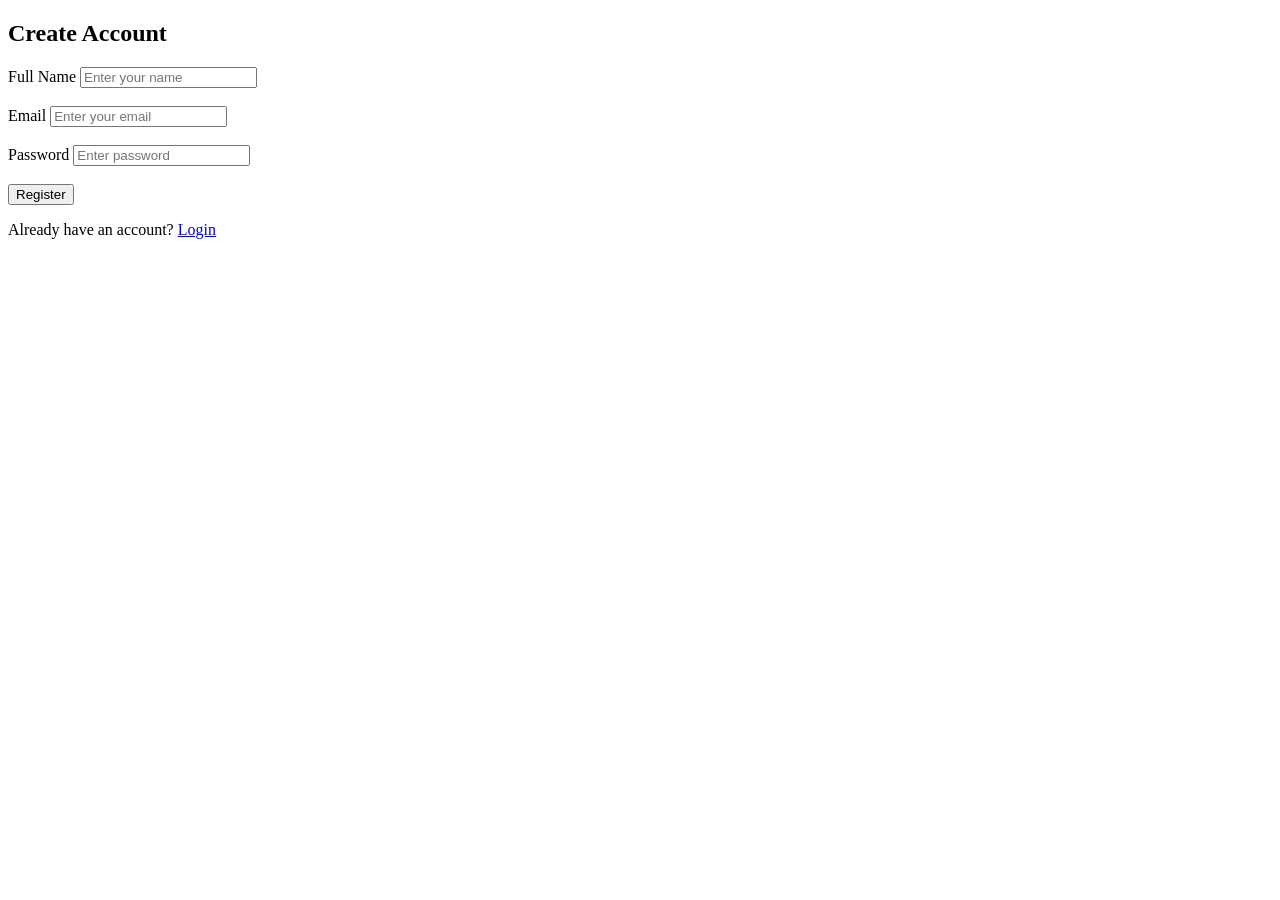
==== frontend/signup.html @ ce228067 "Add files via upload" ====
<!DOCTYPE html>
<html lang="en">

<head>
    <meta charset="UTF-8">
    <meta name="viewport" content="width=device-width, initial-scale=1.0">
    <title>Sign Up - Oral Cancer Detection</title>
    <link rel="stylesheet" href="css/style.css">
</head>

<body>

    <div class="container">
        <h2>Create Account</h2>
        <form id="signupForm">
<div>
            <label>Full Name</label>
            <input 
                type="text" 
                id="fullname" 
                placeholder="Enter your name"
                required
            >
        </div>
<br>
<div>
            <label>Email</label>
            <input 
                type="email" 
                id="email" 
                placeholder="Enter your email"
                required
            >
</div>
<br> 
<div>
        <label>Password</label>
            <input 
                type="password" 
                id="password" 
                placeholder="Enter password"
                required
            >
    
</div>
            
<br>

            <button type="submit">
                Register
            </button>

        </form>


        <p id="message"></p>


        <p>
            Already have an account?
            <a href="login.html">Login</a>
        </p>
    </div>

    <script src="js/toast.js"></script>
    <script src="js/signup.js"></script>

</body>

</html>
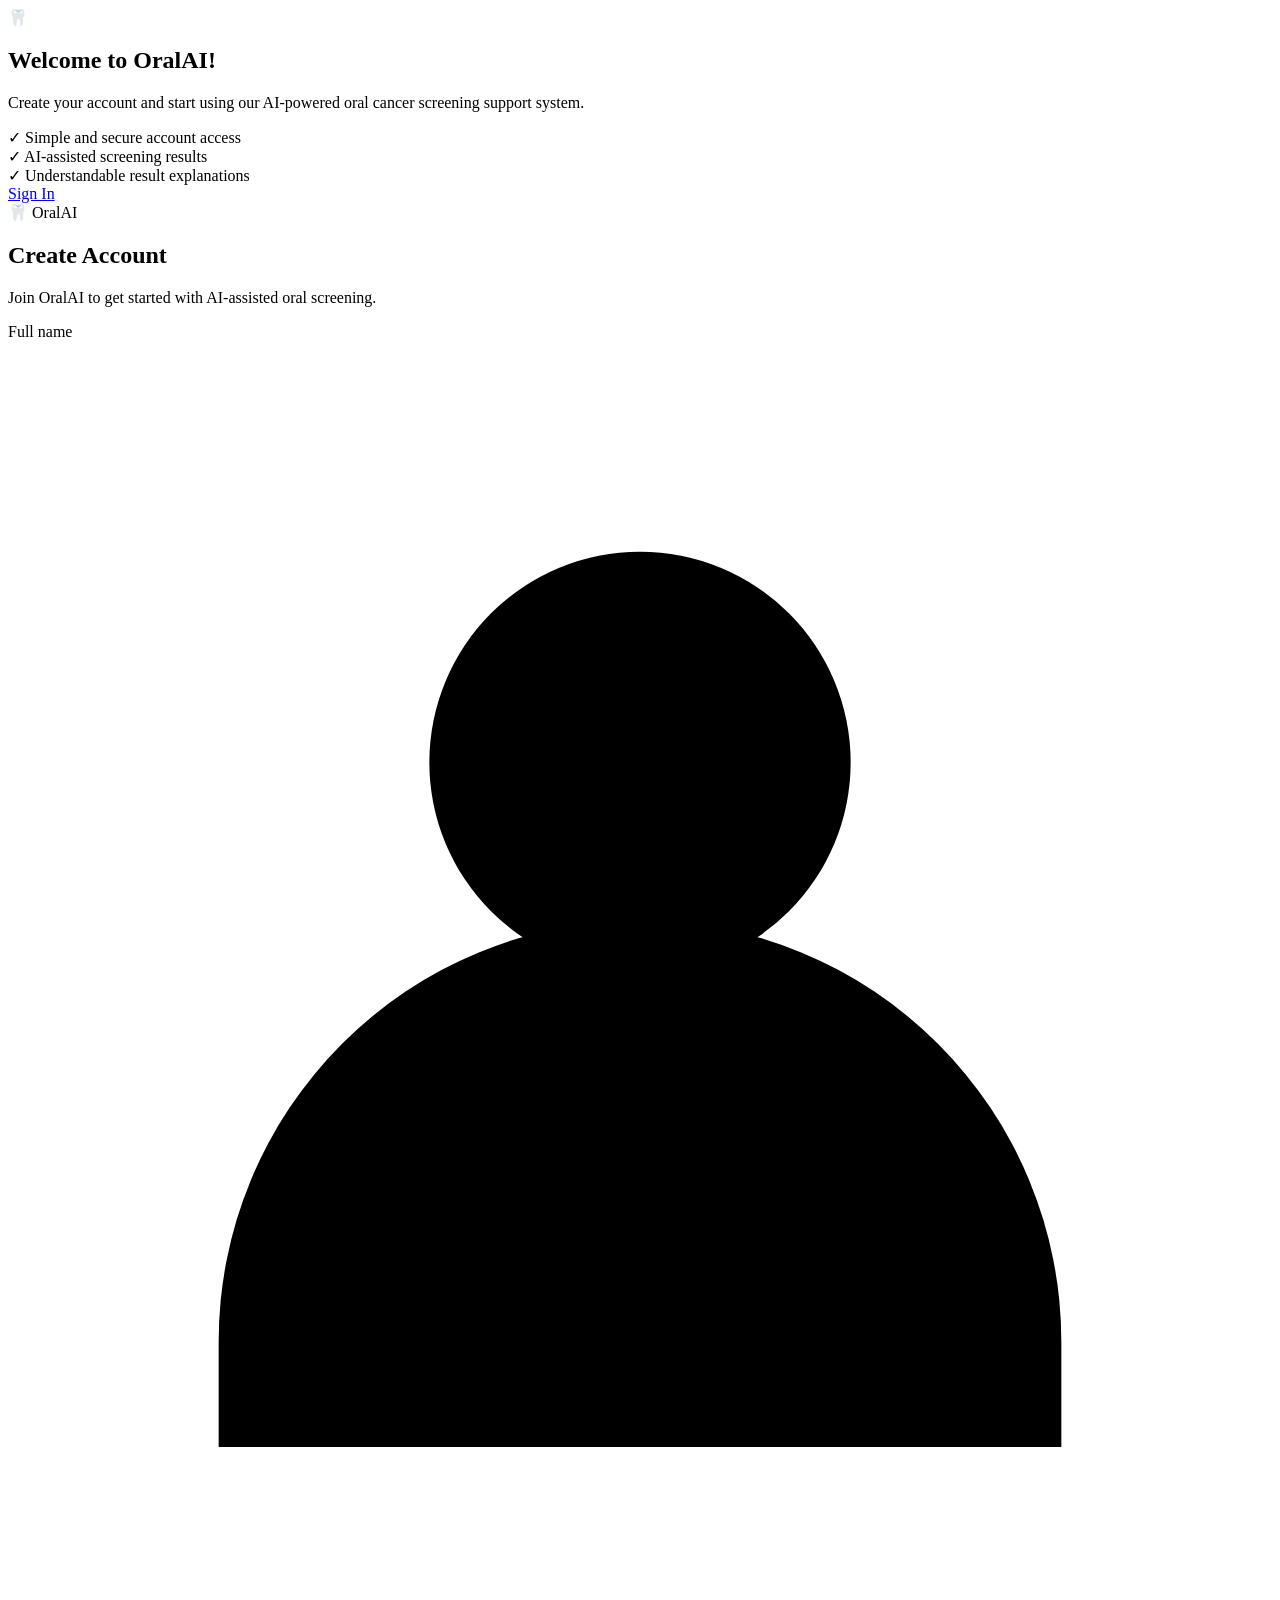
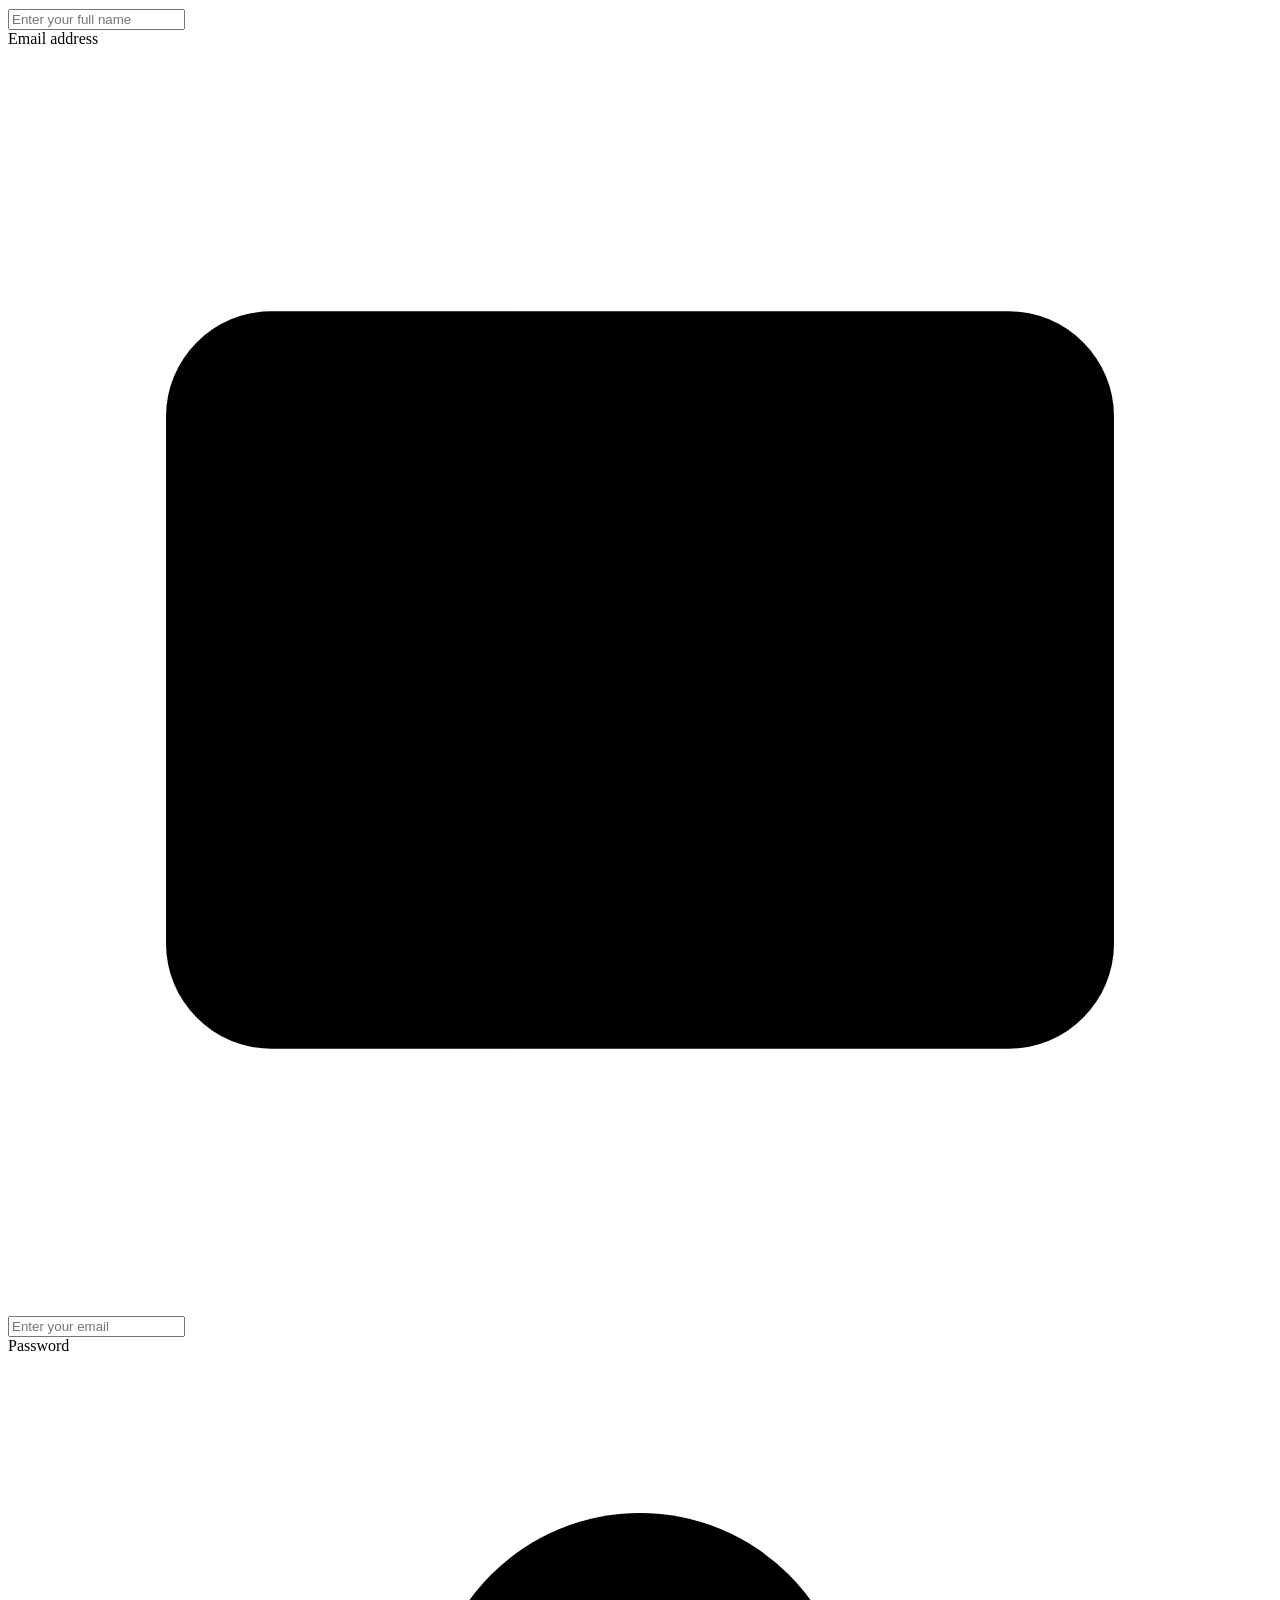
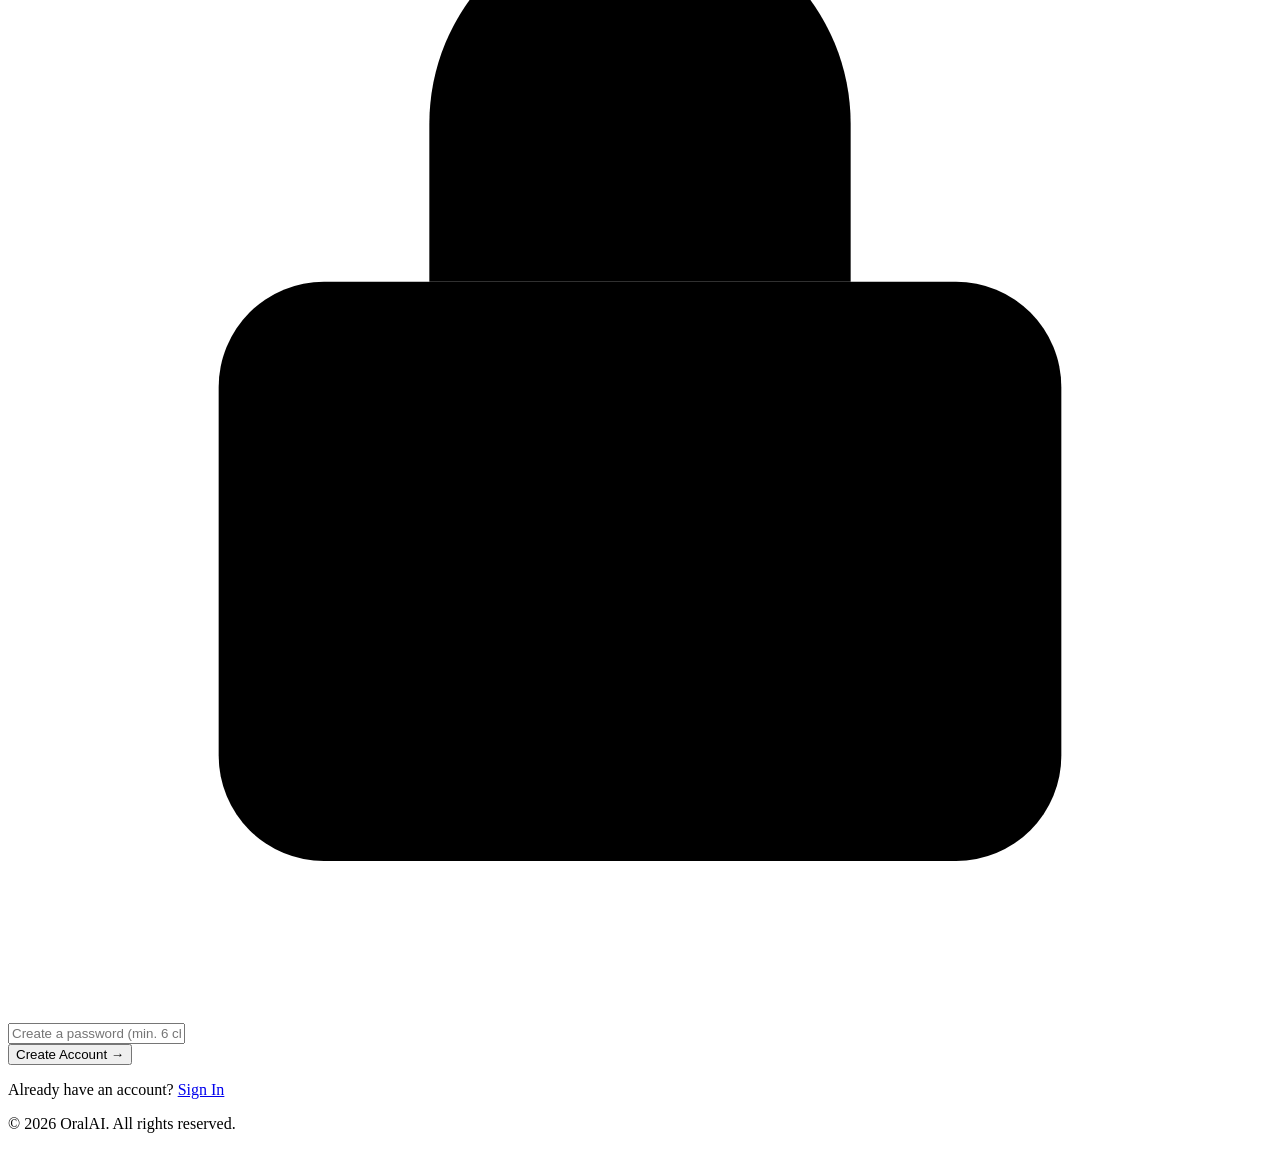
==== commit 3a5aeb52: "Redesign signup page with new layout and styles Updated the signup page to enhance user experience a" ====
--- a/frontend/signup.html
+++ b/frontend/signup.html
@@ -1,70 +1,182 @@
+
 <!DOCTYPE html>
 <html lang="en">
 
 <head>
     <meta charset="UTF-8">
     <meta name="viewport" content="width=device-width, initial-scale=1.0">
-    <title>Sign Up - Oral Cancer Detection</title>
-    <link rel="stylesheet" href="css/style.css">
+
+    <title>Create Account | OralAI</title>
+
+    <link rel="preconnect" href="https://fonts.googleapis.com">
+    <link rel="preconnect" href="https://fonts.gstatic.com" crossorigin>
+    <link href="https://fonts.googleapis.com/css2?family=Poppins:wght@300;400;500;600;700;800&display=swap"
+          rel="stylesheet">
+
+    <link rel="stylesheet" href="css/signup.css">
+    <link rel="stylesheet" href="css/message.css">
 </head>
 
 <body>
 
-    <div class="container">
-        <h2>Create Account</h2>
-        <form id="signupForm">
-<div>
-            <label>Full Name</label>
-            <input 
-                type="text" 
-                id="fullname" 
-                placeholder="Enter your name"
-                required
-            >
+    <main class="auth-page">
+
+        <div class="auth-card signup-card">
+
+            <!-- LEFT: WELCOME PANEL -->
+            <section class="welcome-panel">
+
+                <div class="welcome-content">
+
+                    <div class="welcome-tooth">🦷</div>
+
+                    <h2>Welcome to OralAI!</h2>
+
+                    <p>
+                        Create your account and start using our
+                        AI-powered oral cancer screening support system.
+                    </p>
+
+                    <div class="feature-list">
+
+                        <div class="feature-item">
+                            <span class="feature-check">✓</span>
+                            Simple and secure account access
+                        </div>
+
+                        <div class="feature-item">
+                            <span class="feature-check">✓</span>
+                            AI-assisted screening results
+                        </div>
+
+                        <div class="feature-item">
+                            <span class="feature-check">✓</span>
+                            Understandable result explanations
+                        </div>
+
+                    </div>
+
+                    <a href="login.html" class="outline-button">
+                        Sign In
+                    </a>
+
+                </div>
+
+                <div class="welcome-decoration decoration-one"></div>
+                <div class="welcome-decoration decoration-two"></div>
+
+            </section>
+
+            <!-- RIGHT: SIGN UP FORM -->
+            <section class="form-panel">
+
+                <div class="brand">
+                    <span class="brand-icon">🦷</span>
+                    <span>Oral<span class="brand-ai">AI</span></span>
+                </div>
+
+                <div class="form-content">
+
+                    <h1>Create Account</h1>
+
+                    <p class="form-subtitle">
+                        Join OralAI to get started with AI-assisted oral screening.
+                    </p>
+
+                    <form id="signupForm">
+
+                        <div class="input-group">
+                            <label for="fullname">Full name</label>
+
+                            <div class="input-wrapper">
+                                <span class="input-icon" aria-hidden="true">
+                                    <svg viewBox="0 0 24 24">
+                                        <circle cx="12" cy="8" r="4"/>
+                                        <path d="M4 21v-2a8 8 0 0 1 16 0v2"/>
+                                    </svg>
+                                </span>
+
+                                <input
+                                    type="text"
+                                    id="fullname"
+                                    name="fullname"
+                                    placeholder="Enter your full name"
+                                    autocomplete="name"
+                                    required>
+                            </div>
+                        </div>
+
+                        <div class="input-group">
+                            <label for="email">Email address</label>
+
+                            <div class="input-wrapper">
+                                <span class="input-icon" aria-hidden="true">
+                                    <svg viewBox="0 0 24 24">
+                                        <rect x="3" y="5" width="18" height="14" rx="2"/>
+                                        <path d="m3 7 9 6 9-6"/>
+                                    </svg>
+                                </span>
+
+                                <input
+                                    type="email"
+                                    id="email"
+                                    name="email"
+                                    placeholder="Enter your email"
+                                    autocomplete="email"
+                                    required>
+                            </div>
+                        </div>
+
+                        <div class="input-group">
+                            <label for="password">Password</label>
+
+                            <div class="input-wrapper">
+                                <span class="input-icon" aria-hidden="true">
+                                    <svg viewBox="0 0 24 24">
+                                        <rect x="4" y="10" width="16" height="11" rx="2"/>
+                                        <path d="M8 10V7a4 4 0 0 1 8 0v3"/>
+                                    </svg>
+                                </span>
+
+                                <input
+                                    type="password"
+                                    id="password"
+                                    name="password"
+                                    placeholder="Create a password (min. 6 characters)"
+                                    minlength="6"
+                                    autocomplete="new-password"
+                                    required>
+                            </div>
+                        </div>
+
+                        <button type="submit" class="primary-button">
+                            Create Account
+                            <span aria-hidden="true">→</span>
+                        </button>
+
+                    </form>
+
+                    <p class="form-footer">
+                        Already have an account?
+                        <a href="login.html">Sign In</a>
+                    </p>
+
+                </div>
+
+                <p class="form-legal">
+                    © 2026 OralAI. All rights reserved.
+                </p>
+
+            </section>
+
         </div>
-<br>
-<div>
-            <label>Email</label>
-            <input 
-                type="email" 
-                id="email" 
-                placeholder="Enter your email"
-                required
-            >
-</div>
-<br> 
-<div>
-        <label>Password</label>
-            <input 
-                type="password" 
-                id="password" 
-                placeholder="Enter password"
-                required
-            >
-    
-</div>
-            
-<br>
 
-            <button type="submit">
-                Register
-            </button>
+    </main>
 
-        </form>
-
-
-        <p id="message"></p>
-
-
-        <p>
-            Already have an account?
-            <a href="login.html">Login</a>
-        </p>
-    </div>
-
+    <!-- Keep existing JavaScript -->
     <script src="js/toast.js"></script>
     <script src="js/signup.js"></script>
+    <script src="message.js"></script>
 
 </body>
-
-</html>+</html>
